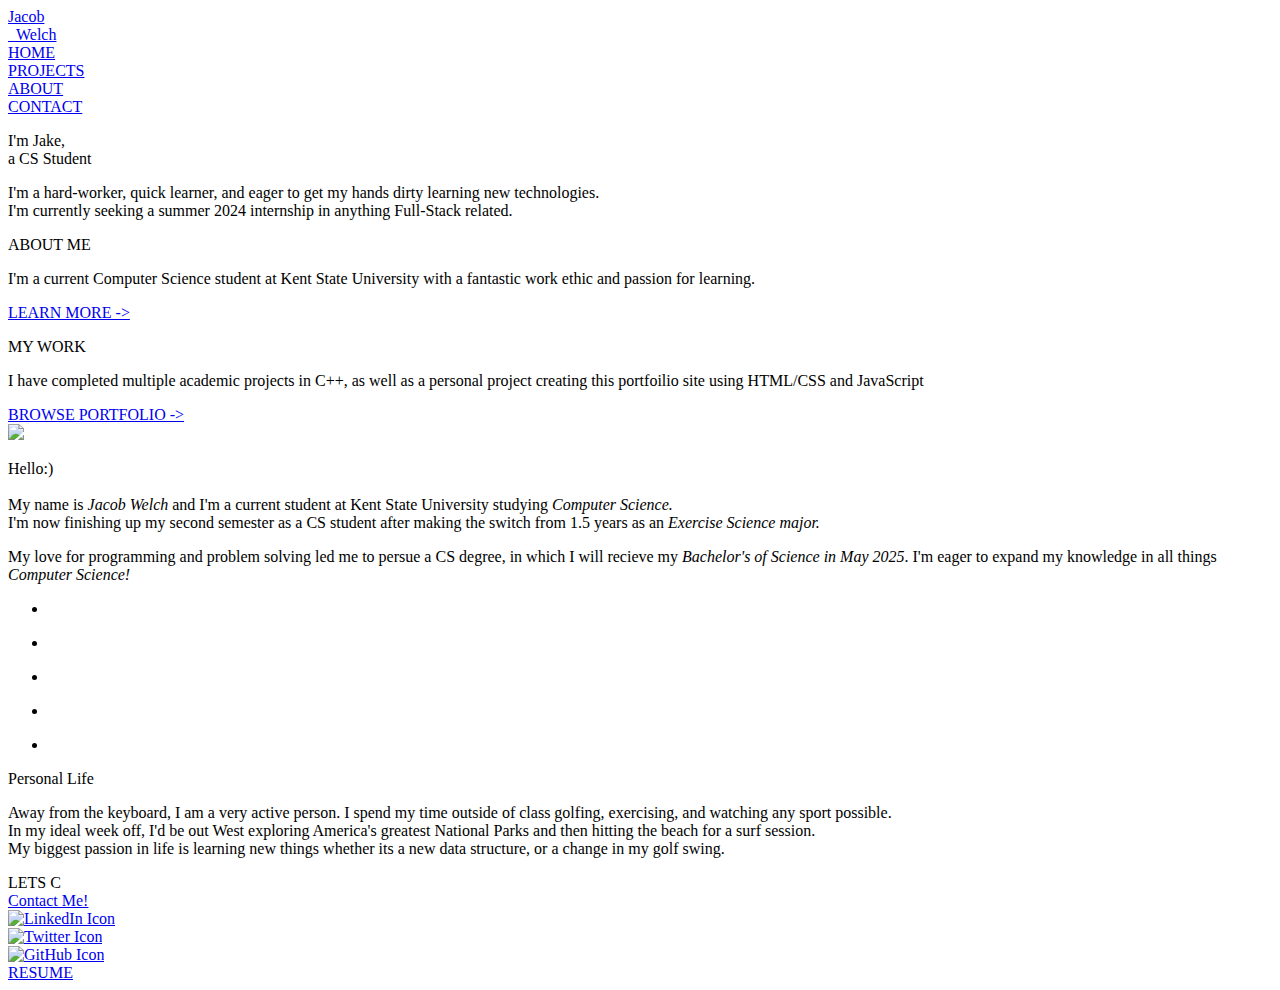
==== about.html @ 4f86125d "adding images" ====
<!DOCTYPE html>
<!--[if lt IE 7]>      <html class="no-js lt-ie9 lt-ie8 lt-ie7"> <![endif]-->
<!--[if IE 7]>         <html class="no-js lt-ie9 lt-ie8"> <![endif]-->
<!--[if IE 8]>         <html class="no-js lt-ie9"> <![endif]-->
<!--[if gt IE 8]>      <html class="no-js"> <!--<![endif]-->
<html lang="en">
    <head>
        <meta charset="utf-8">
        <meta http-equiv="X-UA-Compatible" content="IE=edge">
        <title>Jacob Welch</title>
        <meta name="description" content="">
        <meta name="viewport" content="width=device-width, initial-scale=1">
        <meta name="viewport" content="width=device-width, initial-scale=1.0">
        <link rel="stylesheet" href="index.css">
        <link rel="preconnect" href="https://fonts.googleapis.com">
        <link rel="preconnect" href="https://fonts.gstatic.com" crossorigin>
        <script src="https://code.jquery.com/jquery-3.6.0.min.js"></script>
        
        <script src="https://cdnjs.cloudflare.com/ajax/libs/jquery/2.1.3/jquery.min.js"></script>
        <script src="https://s3-us-west-2.amazonaws.com/s.cdpn.io/16327/gsap-latest-beta.min.js?r=5426"></script>
        <script src="https://s3-us-west-2.amazonaws.com/s.cdpn.io/16327/ScrollTrigger.min.js"></script>
        <script defer src="C:\Users\Jake\OneDrive\Desktop\Projects\portfolioSite\app.js"></script>
        <link href="https://fonts.googleapis.com/css2?family=Montserrat:ital@1&family=Tilt+Prism&display=swap" rel="stylesheet">
    </head>
    <body>
        <!--[if lt IE 7]>
            <p class="browsehappy">You are using an <strong>outdated</strong> browser. Please <a href="#">upgrade your browser</a> to improve your experience.</p>
        <![endif]-->
        <div class="sticky-header">
            <nav>
                <a href="index.html" class="main-page-button">Jacob <br> &nbsp;&nbsp;Welch</a>
                <a href="#" class="menu-icon" onclick="ToggleMenu()">
                    <div class="menu-bar menu-bar1"></div>
                    <div class="menu-bar menu-bar2"></div>
                    <div class="menu-bar menu-bar3"></div>
                </a>
                <div class="menu">
                    <div class="menu-con"><a href="index.html">HOME</a></div>
                    <div class="menu-con"><a href="projects.html">PROJECTS</a></div>  
                    <div class="menu-con"><a href="about.html">ABOUT</a></div> 
                    <div class="menu-con"><a href="contact.html">CONTACT</a></div>
                </div>
            </nav>
        </div>

        <div class="top-left-diagonal-border"></div>
        <div class="bottom-right-diagonal-border"></div>
        
        <div class="about-front-page">
            <div class="left-text-box-container">
                <div class="left-text-box-title hiddenTitle">
                    <p>I'm Jake, <br> a CS Student</p>
                </div>
                <div class="left-text-box-summary hidden">
                    <p>I'm a hard-worker, quick learner, and eager to get my hands dirty learning new technologies. <br> 
                    I'm currently seeking a summer 2024 internship in anything Full-Stack related.</p>
                </div>
            </div>

            <div class="right-text-box-container">
                <div class="about-me-container">
                    <div class="right-text-box-title hiddenTitle">
                        <p>ABOUT ME</p>
                    </div>
                    <div class="right-text-box-summary hidden">
                        <p>I'm a current Computer Science student at Kent State University with a fantastic work ethic and passion for learning.</p>
                    </div>
                    <a href="#" class="learn-more-link underline-effect fade-in">
                        LEARN MORE ->
                    </a>
                </div>

                <div class="about-me-container">
                    <div class="right-text-box-title hiddenTitle">
                        <p>MY WORK</p>
                    </div>
                    <div class="right-text-box-summary hidden">
                        <p>I have completed multiple academic projects in C++, as well as a personal project creating this portfoilio site using HTML/CSS and JavaScript</p>
                    </div>
                    <a href="#" class="learn-more-link underline-effect fade-in">
                        BROWSE PORTFOLIO ->
                    </a>
                </div>
            </div>

        </div>

        <div class="headshot-container">
            <div class="headshot fade-in">
                <img src="https://jakewelch131.github.io/css-image-repo/IMG_5709-removebg.png">
            </div>
        </div>

        <section class="about-summary-container">
            <div class="left-summary-container">
                <div class="left-summary revealUp">
                    <p>
                        Hello:) <br> 
                        <br>
                        My name is <em>Jacob Welch</em> and I'm a current student at Kent State University studying <em>Computer Science.</em><br>
                        I'm now finishing up my second semester as a CS student after making the switch from 1.5 years as an <em>Exercise Science major.</em>
                    </p>
                </div>
            </div>
            <div class="right-summary-container">
                <div class="right-summary revealUp">
                    <p>
                    My love for programming and problem solving led me to persue a CS degree, in which I will recieve my <em>Bachelor's of Science in May 2025</em>. I'm eager to expand my knowledge in all things <em>Computer Science!</em></p>
                </div>
            </div>
        </section>


        <div class="ul-container">
            <ul class="main-nav">
                <li class="item1">
                    <div class="image-wrapper hidden">
                        <div class="bg"></div>
                    </div>
                </li>
                <li class="item2">
                    <div class="image-wrapper hidden">
                        <div class="bg"></div>
                    </div>
                </li>
                <li class="item3">
                    <div class="image-wrapper hidden">
                        <div class="bg"></div>
                    </div>
                </li>
                <li class="item4">
                    <div class="image-wrapper hidden">
                        <div class="bg"></div>
                    </div>
                </li>
                <li class="item5">
                    <div class="image-wrapper hidden">
                        <div class="bg"></div>
                    </div>
                </li>
            </ul>
        </div>

        <section class="personal-summary-container">
            <div class="personal-title hidden">
                <p>
                    Personal Life
                </p>
            </div>
            <div class="personal-summary revealUp">
                <p>
                    Away from the keyboard, I am a very active person. I spend my time outside of class golfing, exercising, and watching any sport possible. <br>
                    In my ideal week off, I'd be out West exploring America's greatest National Parks and then hitting the beach for a surf session.<br>
                    My biggest passion in life is learning new things whether its a new data structure, or a change in my golf swing.
                </p>
            </div>
        </section>

        <section class="footer">
            <div class="footer-container">
                <div class="connect-container">
                    <div class="text-row"></div>
                </div>
                <div class="button" id="button-2">
                    <div id="slide"></div>
                    <a href="contact.html">Contact Me!</a>
                </div>
            </div>
        </section>

        <div class="grid-footer">
            <div class="socials">
                <div class="social-box hidden">
                    <a href="https://www.linkedin.com/in/jacob-welch131/" target="_blank" class="social-link">
                        <img src="C:\Users\Jake\OneDrive\Desktop\Projects\portfolioSite\kisspng-computer-icons-linkedin-5aff0283e54964.1704227815266617639392.png"
                        alt="LinkedIn Icon" class="social-image">
                    </a>
                </div>
                <div class="social-box hidden">
                    <a href="https://twitter.com/JakeWelch131" target="_blank" class="social-link">
                        <img src="C:\Users\Jake\OneDrive\Desktop\Projects\portfolioSite\twitter-x-seeklogo.com-4.svg"
                        alt="Twitter Icon" class="social-image">
                    </a>
                </div>
                <div class="social-box hidden">
                    <a href="https://github.com/JakeWelch131" target="_blank" class="social-link">
                        <img src="C:\Users\Jake\OneDrive\Desktop\Projects\portfolioSite\Github_logo_PNG7.png"
                        alt="GitHub Icon" class="social-image">
                    </a>
                </div>
            </div>
            <div class="resume-container hidden">
                <div class="link-box">
                    <a href="C:\Users\Jake\OneDrive\Desktop\Projects\portfolioSite\Resume.pdf" class="link">
                        <div class="link-text">RESUME</div>
                    </a>
                </div>
            </div>
        </div>
        
        <script defer> 
            var open = false;
    
            function ToggleMenu() {
                var menuCons = document.querySelectorAll('.menu-con');
                var menu = document.querySelector('.menu');
    
                if (open == false) {
                    menu.style.display = 'flex';
                    setTimeout(function () {
                    menu.style.opacity = 1;
                    }, 10);
                    open = true;
                } else {
                    menu.style.opacity = 0;
                    setTimeout(function () {
                    menu.style.display = 'none';
                    }, 500);
                    open = false;
                }
    
                menuCons.forEach(function (menuCon, index) {
                    var pos = open ? 0 : -1 * window.innerHeight - index * 100;
                    menuCon.style.top = pos + 'px';
                });
    }
    
    function Drop() {
        var menuIcon = document.querySelector('.menu-icon');
      menuIcon.classList.toggle('hover');
    
      if (open == false) {
        Drp();
        open = true;
      } else if (open == true) {
        Cls();
        open = false;
      }
    }
    
    
    function Drp() {
        var elements = document.querySelectorAll(".menu-con");
      elements.forEach(function (elem, index) {
        var pos = -1 * window.innerHeight - index * 100;
        var id = setInterval(function () {
          if (pos >= -10) {
            clearInterval(id);
            elem.style.top = 0 + "px";
          } else {
            pos += 10;
            elem.style.top = pos + "px";
          }
        }, 5);
      });
    }
    
    function Cls() {
        var elements = document.querySelectorAll(".menu-con");
      elements.forEach(function (elem, index) {
        var poss = 0;
        var ids = setInterval(function () {
          if (poss <= -1 * window.innerHeight) {
            clearInterval(ids);
            elem.style.top = -1 * window.innerHeight + "px";
          } else {
            poss += -7 - index * 2;
            elem.style.top = poss + "px";
          }
        }, 5);
      });
    }
            </script>
            <script> 
                const text = document.querySelector('.rotate-text p');
                text.innerHTML = text.innerText.split('').map(
                    (char, i) =>
                    `<span style= "transform:rotate(${i * 8.3}deg)"> ${char}</span>`
                ).join('')
            </script>
    
            <script defer>
                gsap.registerPlugin(ScrollTrigger);
    // REVEAL //
                gsap.utils.toArray(".revealUp").forEach(function (elem) {
                ScrollTrigger.create({
                    trigger: elem,
                    start: "top 80%",
                    end: "bottom 20%",
                    markers: true,
                    onEnter: function () {
                    gsap.fromTo(
                        elem,
                        { y: 100, autoAlpha: 0 },
                        {
                        duration: 1.25,
                        y: 0,
                        autoAlpha: 1,
                        ease: "back",
                        overwrite: "auto"
                        }
                    );
                    },
                    onLeave: function () {
                    gsap.fromTo(elem, { autoAlpha: 1 }, { autoAlpha: 0, overwrite: "auto" });
                    },
                    onEnterBack: function () {
                    gsap.fromTo(
                        elem,
                        { y: -100, autoAlpha: 0 },
                        {
                        duration: 1.25,
                        y: 0,
                        autoAlpha: 1,
                        ease: "back",
                        overwrite: "auto"
                        }
                    );
                    },
                    onLeaveBack: function () {
                    gsap.fromTo(elem, { autoAlpha: 1 }, { autoAlpha: 0, overwrite: "auto" });
                    }
                });
                });
            </script>
    
            <script defer>
                var words = ['LETS CONNECT!'],
                    part,
                    i = 0,
                    offset = 0,
                    len = words.length,
                    forwards = true,
                    skip_count = 0,
                    skip_delay = 15,
                    speed = 90;
                var wordflick = function () {
                setInterval(function () {
                    if (forwards) {
                    if (offset >= words[i].length) {
                        ++skip_count;
                        if (skip_count == skip_delay) {
                        forwards = false;
                        skip_count = 0;
                        }
                    }
                    }
                    else {
                    if (offset == 0) {
                        forwards = true;
                        i++;
                        offset = 0;
                        if (i >= len) {
                        i = 0;
                        }
                    }
                    }
                    part = words[i].substr(0, offset);
                    if (skip_count == 0) {
                    if (forwards) {
                        offset++;
                    }
                    else {
                        offset--;
                    }
                    }
                    $('.text-row').text(part);
                },speed);
                };
    
                $(document).ready(function () {
                wordflick();
                });
            </script>
    </body>
</html>
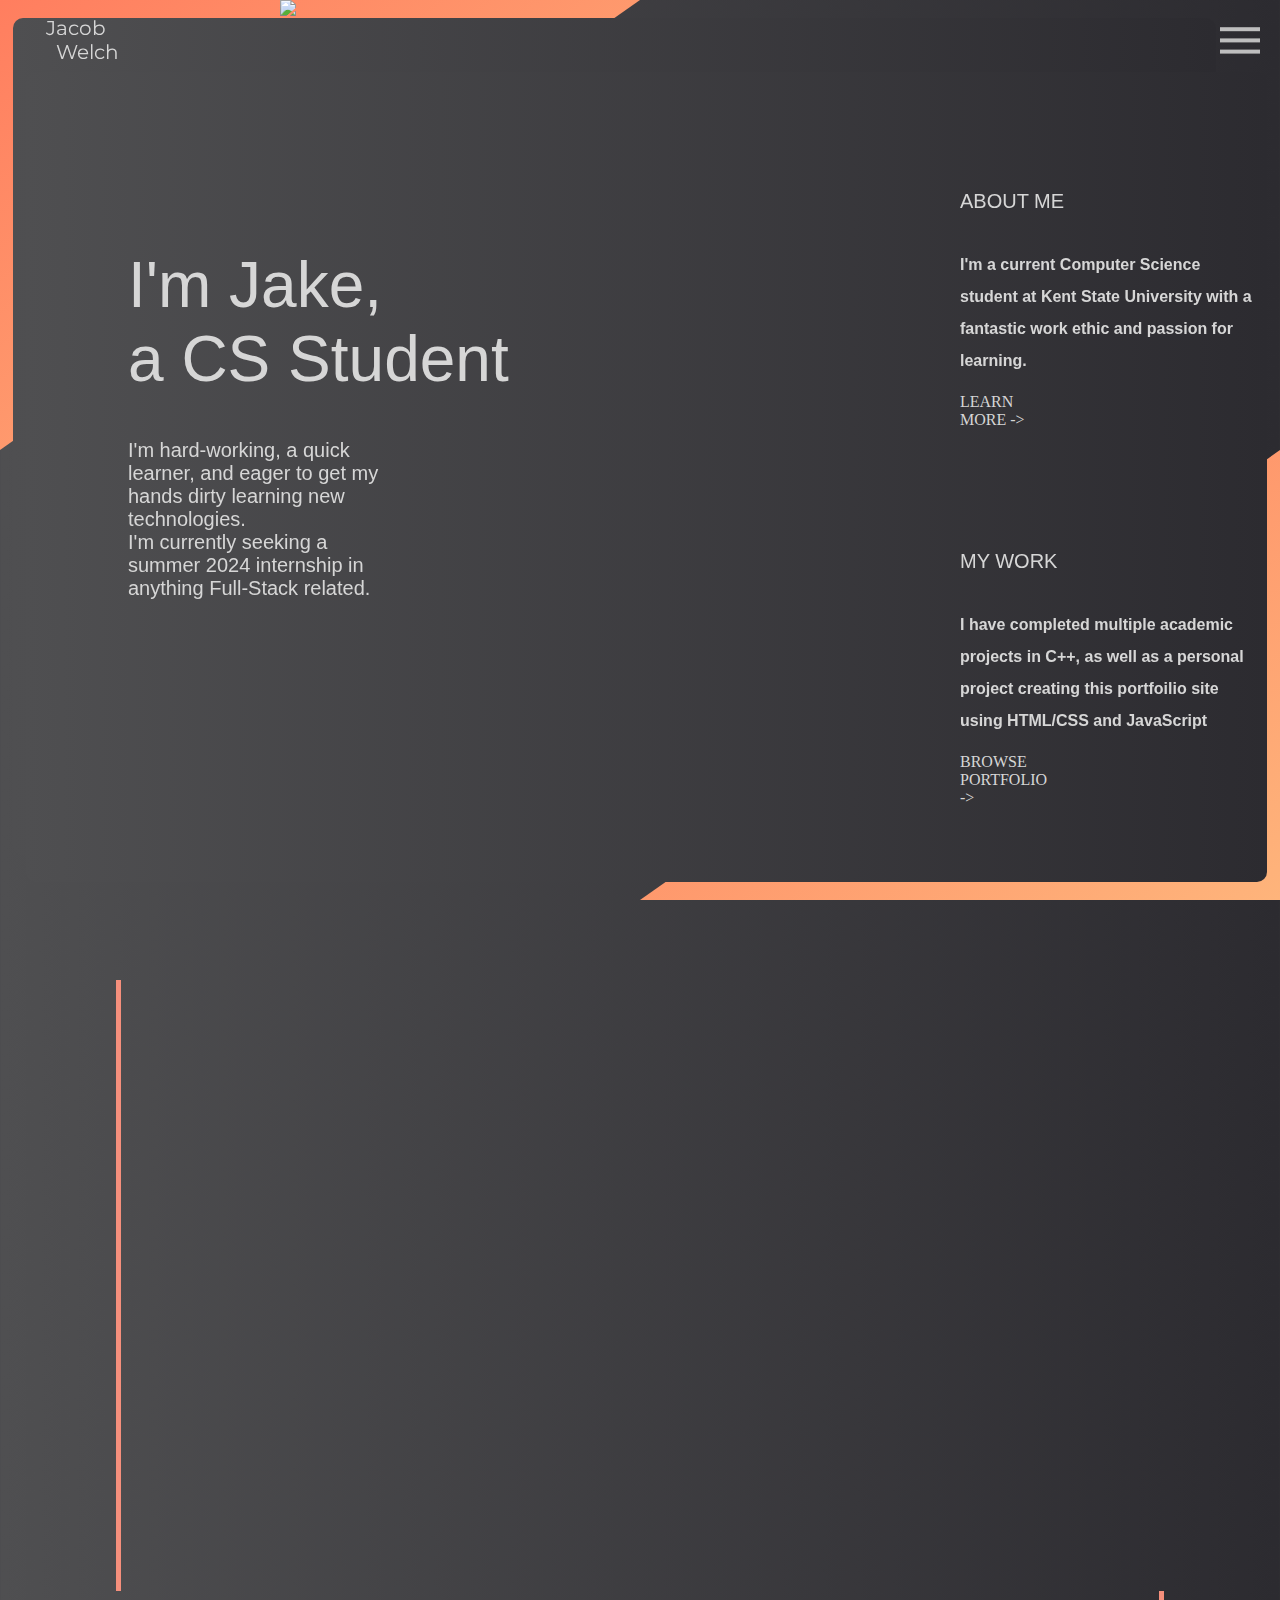
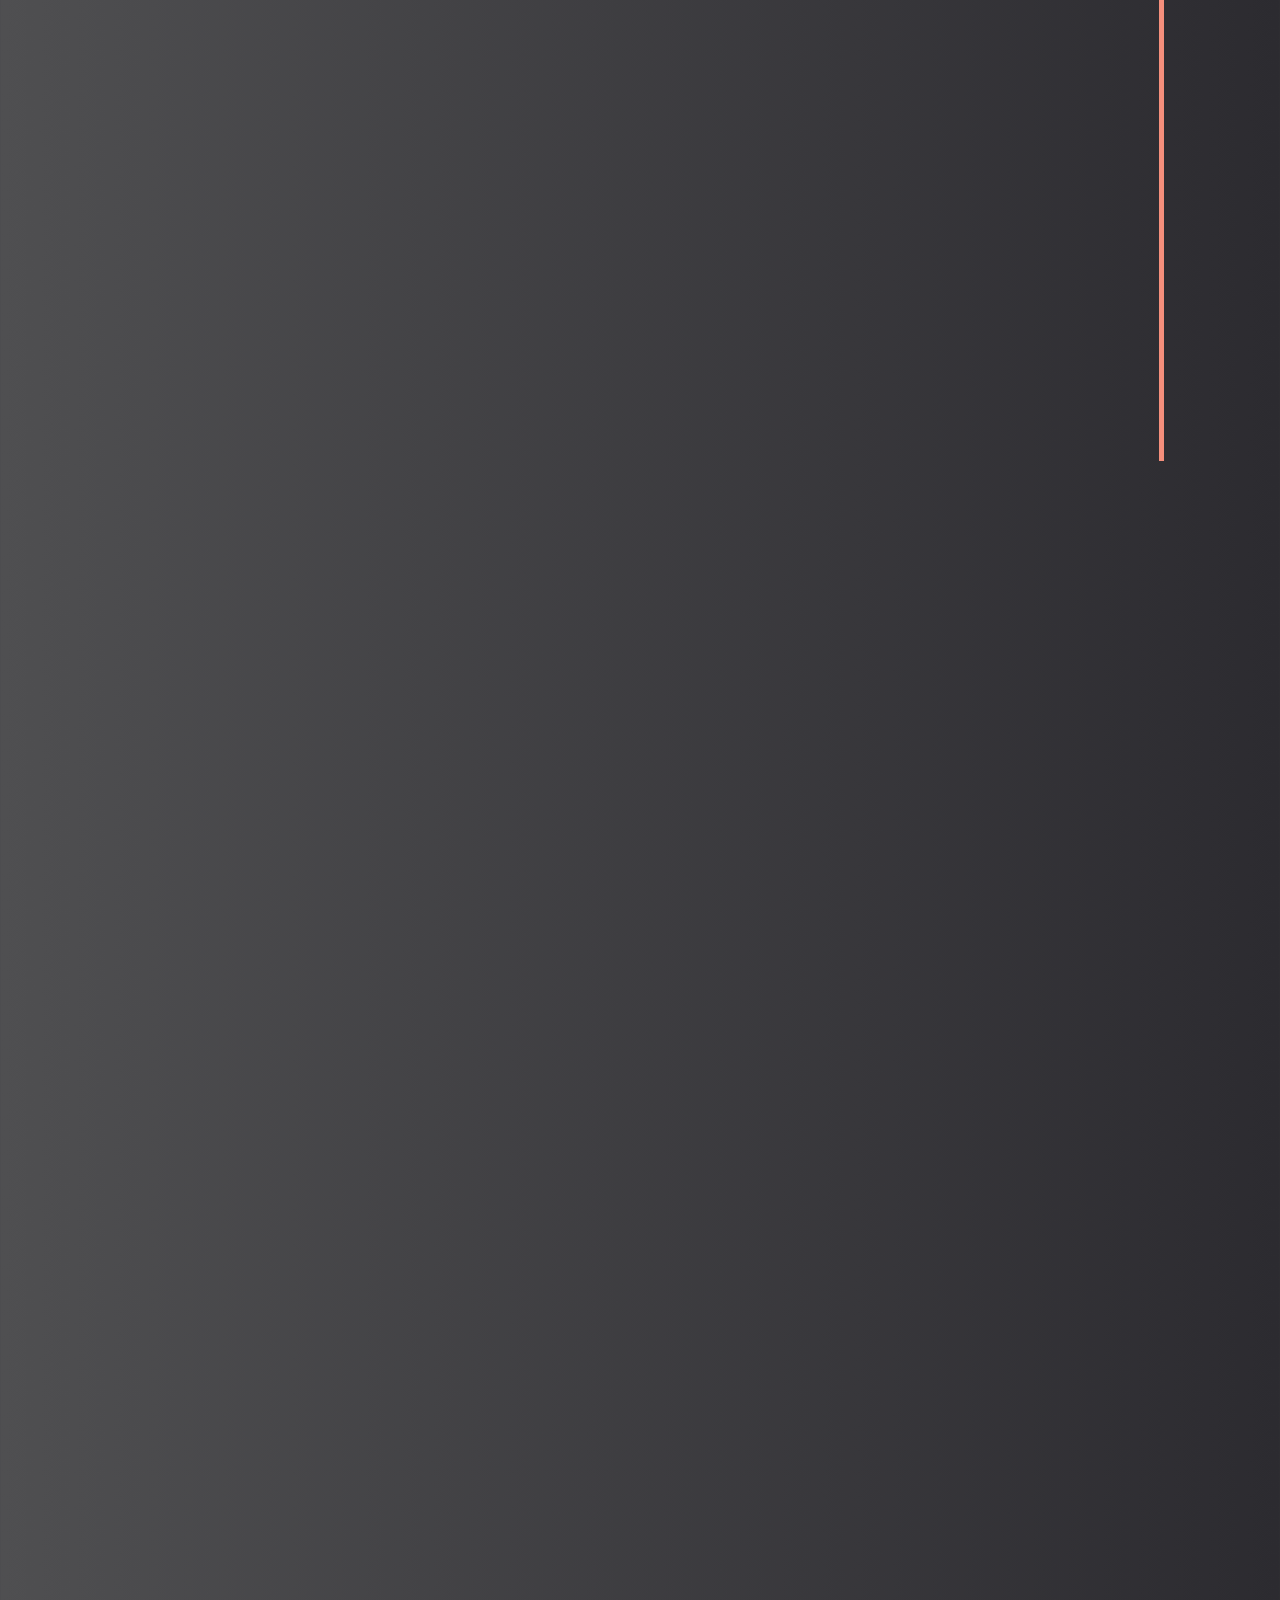
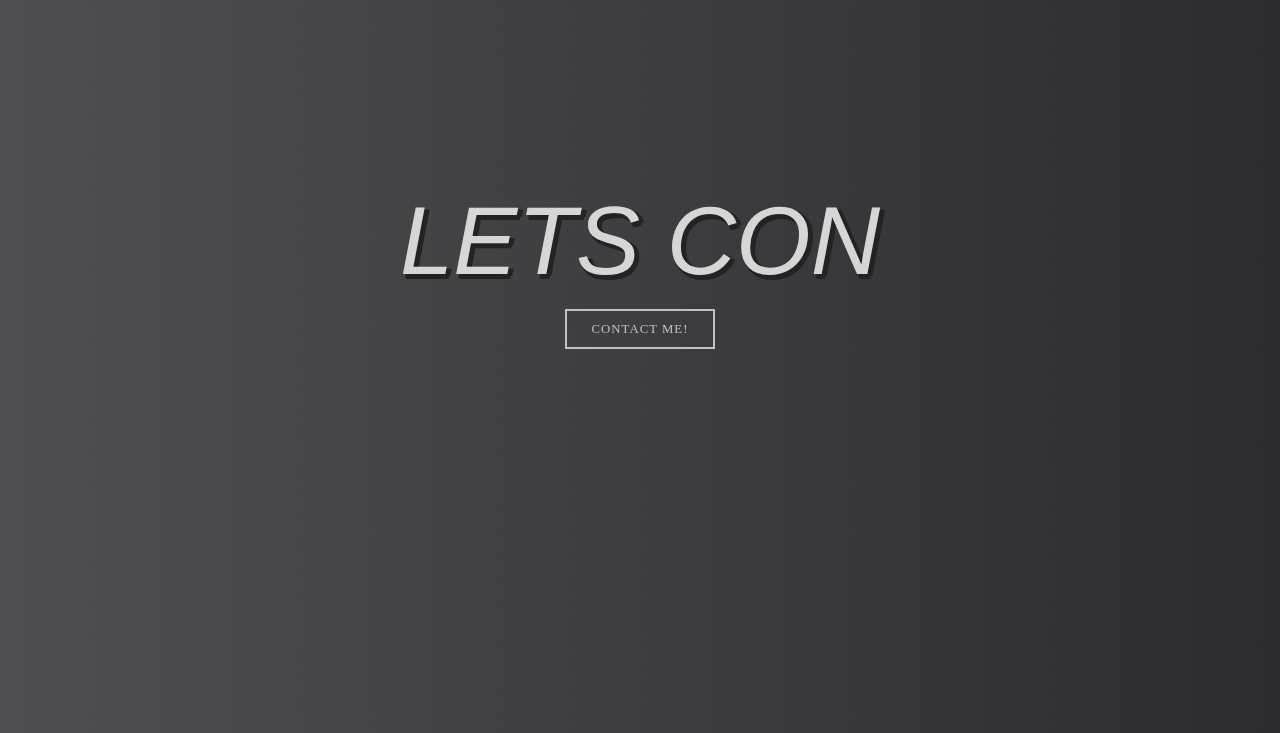
==== commit 5ba843e8: "fixed spacing issues" ====
--- a/about.html
+++ b/about.html
@@ -52,7 +52,7 @@
                     <p>I'm Jake, <br> a CS Student</p>
                 </div>
                 <div class="left-text-box-summary hidden">
-                    <p>I'm a hard-worker, quick learner, and eager to get my hands dirty learning new technologies. <br> 
+                    <p>I'm hard-working, a quick learner, and eager to get my hands dirty learning new technologies. <br> 
                     I'm currently seeking a summer 2024 internship in anything Full-Stack related.</p>
                 </div>
             </div>
@@ -65,7 +65,7 @@
                     <div class="right-text-box-summary hidden">
                         <p>I'm a current Computer Science student at Kent State University with a fantastic work ethic and passion for learning.</p>
                     </div>
-                    <a href="#" class="learn-more-link underline-effect fade-in">
+                    <a href="#learn-more" class="learn-more-link underline-effect fade-in">
                         LEARN MORE ->
                     </a>
                 </div>
@@ -77,7 +77,7 @@
                     <div class="right-text-box-summary hidden">
                         <p>I have completed multiple academic projects in C++, as well as a personal project creating this portfoilio site using HTML/CSS and JavaScript</p>
                     </div>
-                    <a href="#" class="learn-more-link underline-effect fade-in">
+                    <a href="projects.html" class="learn-more-link underline-effect fade-in">
                         BROWSE PORTFOLIO ->
                     </a>
                 </div>
@@ -94,7 +94,7 @@
         <section class="about-summary-container">
             <div class="left-summary-container">
                 <div class="left-summary revealUp">
-                    <p>
+                    <p id="learn-more">
                         Hello:) <br> 
                         <br>
                         My name is <em>Jacob Welch</em> and I'm a current student at Kent State University studying <em>Computer Science.</em><br>
@@ -120,22 +120,49 @@
                 </li>
                 <li class="item2">
                     <div class="image-wrapper hidden">
+                        <div></div>
+                    </div>
+                </li>
+                <li class="item3">
+                    <div class="image-wrapper hidden">
                         <div class="bg"></div>
                     </div>
                 </li>
+                <li class="item4">
+                    <div class="image-wrapper hidden">
+                        <div></div>
+                    </div>
+                </li>
+                <li class="item5">
+                    <div class="image-wrapper hidden">
+                        <div class="bg"></div>
+                    </div>
+                </li>
+            </ul>
+            <ul class="main-nav">
+                <li class="item1">
+                    <div class="image-wrapper hidden">
+                        <div></div>
+                    </div>
+                </li>
+                <li class="item2">
+                    <div class="image-wrapper hidden">
+                        <div class="bg"></div>
+                    </div>
+                </li>
                 <li class="item3">
                     <div class="image-wrapper hidden">
+                        <div></div>
+                    </div>
+                </li>
+                <li class="item4">
+                    <div class="image-wrapper hidden">
                         <div class="bg"></div>
                     </div>
                 </li>
-                <li class="item4">
-                    <div class="image-wrapper hidden">
-                        <div class="bg"></div>
-                    </div>
-                </li>
                 <li class="item5">
                     <div class="image-wrapper hidden">
-                        <div class="bg"></div>
+                        <div></div>
                     </div>
                 </li>
             </ul>
@@ -172,26 +199,26 @@
             <div class="socials">
                 <div class="social-box hidden">
                     <a href="https://www.linkedin.com/in/jacob-welch131/" target="_blank" class="social-link">
-                        <img src="C:\Users\Jake\OneDrive\Desktop\Projects\portfolioSite\kisspng-computer-icons-linkedin-5aff0283e54964.1704227815266617639392.png"
+                        <img src="https://jakewelch131.github.io/css-image-repo/kisspng-computer-icons-linkedin-5aff0283e54964.1704227815266617639392.png"
                         alt="LinkedIn Icon" class="social-image">
                     </a>
                 </div>
                 <div class="social-box hidden">
                     <a href="https://twitter.com/JakeWelch131" target="_blank" class="social-link">
-                        <img src="C:\Users\Jake\OneDrive\Desktop\Projects\portfolioSite\twitter-x-seeklogo.com-4.svg"
+                        <img src="https://jakewelch131.github.io/css-image-repo/twitter-x-seeklogo.com-4.svg"
                         alt="Twitter Icon" class="social-image">
                     </a>
                 </div>
                 <div class="social-box hidden">
                     <a href="https://github.com/JakeWelch131" target="_blank" class="social-link">
-                        <img src="C:\Users\Jake\OneDrive\Desktop\Projects\portfolioSite\Github_logo_PNG7.png"
+                        <img src="https://jakewelch131.github.io/css-image-repo/Github_logo_PNG7.png"
                         alt="GitHub Icon" class="social-image">
                     </a>
                 </div>
             </div>
             <div class="resume-container hidden">
                 <div class="link-box">
-                    <a href="C:\Users\Jake\OneDrive\Desktop\Projects\portfolioSite\Resume.pdf" class="link">
+                    <a href="https://jakewelch131.github.io/css-image-repo/Resume.pdf" target="_blank" class="link">
                         <div class="link-text">RESUME</div>
                     </a>
                 </div>
@@ -372,5 +399,34 @@
                 wordflick();
                 });
             </script>
+            <script>
+                const observer = new IntersectionObserver((entries) => {
+                    entries.forEach((entry) => {
+                        console.log(entry)
+                        if (entry.isIntersecting) {
+                            entry.target.classList.add('show');
+                        } else {
+                            entry.target.classList.remove('show');
+                        }
+                    })
+                })
+
+                const hiddenElements = document.querySelectorAll('.hidden');
+                hiddenElements.forEach((el) => observer.observe(el));
+
+                const titleObserver = new IntersectionObserver((entries) => {
+                    entries.forEach((entry) => {
+                        console.log(entry)
+                        if (entry.isIntersecting) {
+                            entry.target.classList.add('showTitle');
+                        } else {
+                            entry.target.classList.remove('showTitle');
+                        }
+                    })
+                })
+
+                const hiddenTitleElements = document.querySelectorAll('.hiddenTitle');
+                hiddenTitleElements.forEach((el) => titleObserver.observe(el));
+            </script>
     </body>
 </html>--- a/index.css
+++ b/index.css
@@ -0,0 +1,1445 @@
+@font-face {
+    font-family: migra;
+    src:url(Migra-Extralight.ttf);
+}
+@font-face {
+    font-family: dream;
+    src:url(dream\ orphanage\ rg.otf);
+}
+*{
+    box-sizing: border-box;
+}
+body {
+    background: linear-gradient(to right, #4F4F51, #2C2B30);
+    margin: 0;
+    padding: 0;
+    display: grid;
+    align-items: center;
+    min-height: 100vh;
+    width: 100%;
+    overflow-x: hidden;
+}
+.sticky-header {
+    height: 100%;
+    width: 100%;
+    padding: 0 2%;
+    position: sticky;
+    z-index: 3;
+    margin-top: 2em;
+    top: 0;
+}
+
+.menu-icon {
+    width: 50px;
+    height: 50px;
+    position: fixed;
+    top: 0;
+    right: 0;
+    margin: 15px 15px;
+    transform:scale(0.8);
+    padding: 0;
+    cursor: pointer;
+    z-index:20
+}
+
+.menu-bar {
+    width: 50px;
+    height: 5px;
+    background: rgb(190,190,190);
+    position: absolute;
+    transition: all 0.3s;
+}
+
+nav {
+    display: flex;
+    align-items: center;
+    justify-content: space-between;
+}
+
+.menu-bar1 {margin-top: 9px}
+
+.menu-bar2 {margin-top: 23px}
+
+.menu-bar3 {margin-top: 37px}
+
+.menu-icon.hover .menu-bar1 {
+    transform: rotate(45deg) scaleX(0.7);
+    -webkit-transform: rotate(45deg) scaleX(0.7);
+    margin-top: 22px;
+}
+.menu-icon.hover .menu-bar2 {
+    opacity: 0
+}
+.menu-icon.hover .menu-bar3 {
+    transform: rotate(-45deg) scaleX(0.7);
+    -webkit-transform: rotate(-45deg) scaleX(0.7);
+    margin-top: 22px;
+}
+
+.menu-icon:hover div {
+    width: 30px;
+    background: linear-gradient(to right, #F2C4CE, #F58F7C);
+}
+
+.menu {
+    width: 100%;
+    height: 100%;
+    display: flex;
+    flex-wrap: wrap;
+    position: fixed; /* Set the position to fixed */
+    top: 0; /* Position it at the top */
+    left: 0; /* Position it at the left */
+    display: none; /* Initially hide the menu */
+    opacity: 0; /* Initially set opacity to 0 */
+    transition: opacity 0.75s ease-in-out;
+    flex-direction: column;
+    background: linear-gradient(to right, #4F4F51, #2C2B30);
+}
+.menu-con {
+    -webkit-flex-grow: 1;
+    flex-basis: 0;
+    flex-grow: 1;
+    display: -webkit-flex;
+    display: flex;
+    justify-content: space-around;
+    -webkit-justify-content:space-around;
+    position:relative;
+    top:-100%;
+    transition:all 0.5s ease-in-out;
+    font-size: 3em;
+    font-style: italic;
+}
+.menu-con p:before {
+    content: ""; 
+    display: block;
+    position:absolute;
+    top:0;
+    left:0;
+    z-index:1;
+    width:100%;
+    height: 100%;
+    opacity: 1;
+    background: rgba(0,0,0,0);
+    -webkit-transition: all 0.5s;
+    transition: all 0.5s;
+}
+/*.menu-con:hover p:before {
+    background: rgba(0,0,0,0.2);
+    
+}*/
+.menu-con p {
+    height:20px;
+    align-self: center;
+    -webkit-align-self:center;
+    color:#D6D6D6;
+    font-size:25px;
+    z-index:2;
+    cursor:pointer
+}
+
+.menu-con a {
+    height:20px;
+    align-self: center;
+    -webkit-align-self:center;
+    color:#D6D6D6;
+    font-size:25px;
+    z-index:2;
+    cursor:pointer
+}
+
+.menu-con p:hover {
+    text-shadow: 5px 2px #222324, 2px 4px #222324, 3px 5px #222324;
+    transition: text-shadow 0.3s ease;
+    font-size: .75em;
+    transition: font-size 0.3s ease;
+}
+
+.menu-con a:hover {
+    text-shadow: 5px 2px #222324, 2px 4px #222324, 3px 5px #222324;
+    transition: text-shadow 0.3s ease;
+    font-size: .75em;
+    transition: font-size 0.3s ease;
+}
+
+@media screen and (max-width: 600px) {.menu-con {min-width:50%}}
+@media screen and (max-width: 350px) {.menu-con {min-width:100%}}
+
+
+
+.main-page-button {
+    background-color: transparent;
+    border-color: transparent;
+    /*color: transparent;*/
+    font-family: 'Montserrat', sans-serif;
+    font-size: 1.25em;
+    cursor: pointer;
+    color: #D6D6D6;
+    width: 140px;
+    margin: 0 0 0 1em;
+    opacity: 1;
+    transition: opacity 1s ease;
+}
+
+
+
+.main-page-button:hover {
+    color: #F58F7C;
+    transition: color 0.3s ease;
+}
+
+.diagonal-border {
+    position: absolute;
+    top: 0;
+    left: 0;
+    width: 100%;
+    height: 100%;
+    overflow: hidden;
+}
+
+.top-left-diagonal-border::before {
+    content: '';
+    position: absolute;
+    top: 0;
+    left: 0;
+    width: 50%;
+    height: 50%;
+    background: linear-gradient(to bottom right, #ff7e5f, #feb47b); /* Set your gradient colors */
+    clip-path: polygon(0 0, 100% 0, 0 100%);
+    z-index: 0;
+}
+
+.top-left-diagonal-border::after {
+    content: '';
+    position: absolute;
+    top: 2%;
+    left: 1%;
+    bottom: 2%;
+    right: 2%;
+    width: 94%;
+    height: 93%;
+    background: linear-gradient(to right, #4F4F51, #2C2B30); /* Set the background color to match your page background */
+    clip-path: polygon(0 0, 100% 0, 100% 100%, 0 100%);
+    z-index: 0;
+    border-radius: 10px;
+}
+
+.bottom-right-diagonal-border::before {
+    content: '';
+    position: absolute;
+    bottom: 0;
+    right: 0;
+    width: 50%;
+    height: 50%;
+    background: linear-gradient(to bottom right, #ff7e5f, #feb47b); /* Set your gradient colors */
+    clip-path: polygon(100% 0, 0 100%, 100% 100%);
+    z-index: 0;
+}
+
+.bottom-right-diagonal-border::after {
+    content: '';
+    position: absolute;
+    top: 8%;
+    left: 2%;
+    bottom: 8%;
+    right: 2%;
+    width: 97%;
+    height: 90%;
+    background: linear-gradient(to right, #4F4F51, #2C2B30); /* Set the background color to match your page background */
+    clip-path: polygon(0 0, 100% 0, 100% 100%, 0 100%);
+    z-index: 0;
+    border-radius: 10px;
+}
+
+.body-container {
+    display: grid;
+    place-items: center;
+    height: 100vh;
+}
+
+.body-title {
+    position: relative;
+    z-index: 1;
+    line-height: 1;
+    height: 80vh;
+}
+.title-text {
+    font-family: migra, sans-serif;
+    color: #D6D6D6;
+    text-align: center;
+    font-size: 1em;
+    margin-top: 50px;
+}
+
+.title-text2,
+.title-text4 {
+    font-family: dream, sans-serif;
+    color: #D6D6D6;
+    text-align: center;
+    font-size: 8em;
+    margin-top: 0px;
+    margin-bottom: 0px;
+}
+
+.title-text3 {
+    font-family: migra, sans-serif;
+    color: #D6D6D6;
+    text-align: center;
+    font-size: 3em;
+    font-style: italic;
+    margin-top: 0px;
+    line-height: 1;
+    margin-top: 0px;
+    margin-bottom: 0px;
+}
+
+.summary-and-button-container {
+    display: flex;
+    height: 100vh;
+    margin-top: 10%;
+}
+
+.scroll-section {
+    height: 100vh;
+  width: 100%;
+  position: relative;
+  padding: 0;
+  text-align: center;
+  overflow: hidden;
+  display: flex;
+  justify-content: center;
+  align-items: center;
+}
+
+.summary-button {
+    font-family: migra, sans-serif;
+    color: #D6D6D6;
+    position: relative;
+    z-index: 1;
+    display: flex;
+    width: 50%;
+    align-items: center;
+} 
+
+.circle-container {
+    display: flex;
+    position: relative;
+    width: 50%;
+    align-items: center;
+}
+
+.gsap-marker-end,
+.gsap-marker-start,
+.gsap-marker-scroller-end,
+.gsap-marker-scroller-start
+ {
+    display:none !important;
+}
+
+.revealUp {
+    opacity: 0;
+  visibility: hidden;
+}
+
+.summary {
+    text-align: left;
+    font-size: 2.5em;
+    width: 100%;
+    font-family: migra, sans-serrif;
+    color:#D6D6D6;
+    margin-left:20%;
+}
+
+.summary::before {
+    content: '';
+  width: 5px;
+  height: 100%;
+  background-color:#F58F7C; /* Adjust the color as needed */
+  position: absolute;
+  top: 0;
+  left: 0;
+  bottom: 0;
+    margin-left: -3%;
+}
+
+
+.left-text-box-container {
+    width: 50%;
+    display:flex;
+    flex-direction: column;
+    justify-content: center;
+}
+
+.right-text-box-container {
+    width: 50%;
+    display:flex;
+    flex-direction: column;
+    justify-content: center;
+}
+
+.image-container img{
+    width: 100%;
+    height: 100%;
+    object-fit: contain;
+    
+    margin-right: 10%;
+}
+
+.img-fit {
+    overflow: hidden;
+}
+
+.circular-container {
+    position: relative;
+    width: 100%;
+    height: 265px;
+    border-radius: 50%;
+    display: flex;
+    justify-content: center;
+    align-items: center;
+    z-index: 1;
+    box-sizing: border-box;
+}
+
+.rotate-text {
+    width: 100%;
+    height: 100%;
+    position: absolute;
+    animation: anim 10s linear infinite;
+    color: #D6D6D6;
+    font-family: migra, sans-serif;
+}
+
+.rotate-text:hover {
+    color: #feb47b;
+    transition: color 0.3s ease;
+    cursor: pointer;
+}
+
+@keyframes anim {
+    0%{
+        transform: rotate(0deg);
+    }
+    100%{
+        transform: rotate(360deg);
+    }
+}
+
+.rotate-text span{
+    position: absolute;
+    left: 50%;
+    font-size: 1.2em;
+    transform-origin: 0 125px;
+}
+
+.push-me-text {
+    font-family: migra, sans-serif;
+    color: #D6D6D6;
+    position: relative;
+    z-index: 1;
+    text-align: center;
+    font-size: 3em;
+    justify-content: center;
+    display: flex;
+}
+
+.push-me-button a {
+    text-align: center;
+}
+
+.push-me-text:hover {
+    color:#F58F7C;
+    transition: color 0.3s ease;
+    cursor: pointer;
+}
+
+.rectangle {
+    height: 370px;
+    z-index: 1;
+    background-color: #feb47b;
+    width: 5px;
+    position: relative;
+    right: 77%;
+    margin-top: 5.5%;
+}
+
+.programs-container,
+.skills-section {
+    flex-direction: row;
+    justify-content: center;
+    align-items: flex-start;
+    display: flex;
+    margin-bottom: 100px;
+}
+
+.text-container1 {
+    width: 100%;
+    justify-content: center;
+    align-items: center;
+    margin-bottom: 15px;
+    font-family: dream, sans-serif;
+    display: flex;
+    margin-top: 100px;
+}
+
+.text-block1,
+.text-block2 {
+    text-align: center;
+    letter-spacing: .2px;
+    font-size: 1.2em;
+    color:#D6D6D6;
+}
+
+.skills-container {
+    flex-wrap: wrap;
+    align-content: center;
+    justify-content: center;
+    align-items: baseline;
+    font-size: 24px;
+    display: flex;
+    margin-left: 15%;
+    margin-right: 15%
+
+}
+
+.text-pill {
+    color:#D6D6D6;
+    border: 1px solid #4F4F51;
+    border-radius: 200px;
+    margin: 8px;
+    padding: 9px 35px;
+    font-family: migra, sans-serif;
+    font-weight: 400;
+}
+
+.text-pill:hover {
+    color:#F2C4CE;
+    border: 2px solid #F58F7C ;
+    transition: color 0.3s ease;
+}
+
+.personal-skills-container {
+    margin-top: 350px;
+}
+
+.skills-section {
+    height: 30vh;
+    flex-direction: row;
+    justify-content: center;
+    align-items: flex-start;
+    display: flex;
+    margin-bottom: 15%;
+}
+
+.text-block2 {
+    font-size: 1em;
+}
+
+.awards-container {
+    justify-content: center;
+    align-items: center;
+    padding: 0 5vw;
+    display: flex;
+}
+
+.title-grid {
+    grid-row-gap: 16px;
+    grid-column-gap: 16px;
+    grid-template-rows: auto auto;
+    grid-template-columns: 1fr 1fr;
+    grid-auto-columns: 1fr;
+    display: grid;
+    width: 100%;
+    margin-left: 5%
+}
+
+h4 {
+    font-family: dream sans-serif;
+    margin-top: 10px;
+    font-size: 18px;
+    line-height: 24px;
+    color:#D6D6D6;
+}
+
+.link-column {
+    max-width: 100%;
+    display:inline-block;
+    border-bottom: 1px #1313d1;
+    color: white;
+    position: relative;
+    overflow: hidden;
+    width: 100%;
+    padding-top: 0.5vw;
+    padding-bottom: 0.5vw;
+    margin-bottom: 0;
+    padding: 4vw 20px;
+    z-index: 1;
+}
+
+.grid-text {
+    grid-column-gap: 4vw;
+    grid-row-gap: 8vw;
+    color: white;
+    grid-template-rows: auto;
+    grid-template-columns: 5vw 34vw 17.5vw 1.5fr;
+    grid-auto-flow: row;
+    align-items: center;
+    justify-items: start;
+    display: grid;
+}
+
+.grid-text1 {
+    color:#D6D6D6;
+    font-size: 17px;
+    font-family: migra, sans-serif;
+}
+
+.grid-text2 {
+    color:#D6D6D6;
+    font-family: migra, sans-serif;
+    font-size: 40px;
+}
+
+.grid-text3 {
+    color:#D6D6D6;
+    font-family: dream, sans-serif;
+    font-size: 14px;
+    letter-spacing: .3px;
+    font-weight: 500px;
+}
+
+.column-underline-wrap {
+    height: 1px;
+    background-color: #F58F7C;
+    position: absolute;
+    top: auto;
+    bottom: 0%;
+    left: 0%;
+    right: 0%;
+}
+
+.column-underline {
+    height: 1px;
+    position: absolute;
+    top: auto;
+    bottom: 0%;
+    left: 0%;
+    right: 0%;
+    overflow: hidden;
+}
+
+.underline {
+    width: 100%;
+    height: 0.5px;
+    font-size: 1em;
+    position: absolute;
+    top: auto;
+    bottom: 0%;
+    left: 0%;
+    right: 0%;
+}
+
+.underline-effect {
+    
+    padding-bottom: 1rem;
+    position: relative;
+}
+
+.underline-effect::before {
+    content: "";
+    position: absolute;
+    left: 0;
+    bottom: 0;
+    width:0;
+    height: 2px;
+    background-color: #F58F7C;
+    background-image: linear-gradient(to right, #F2C4CE, #F58F7C);
+    transition: width 0.33s ease-out;
+}
+
+.underline-effect:hover::before {
+    width: 100%;
+    left: 0;
+    right: auto;
+}
+
+.footer {
+    
+    justify-content: center;
+    align-items: center;
+    padding-top: 25%;
+    padding-bottom: 10%;
+    display: flex;
+}
+
+.footer-container {
+    z-index: 10;
+    width: 100%;
+    max-width: 1600px;
+    flex-flow: wrap;
+    justify-content: center;
+    display: flex;
+    position: relative;
+    overflow: visible;
+    flex-direction: column;
+    align-items: center;
+}
+
+.connect-container {
+
+    z-index: 1;
+    position: relative;
+    overflow: visible;
+    perspective: 40em;
+    perspective-origin: 50% 0;
+    line-height: 1;
+}
+
+.text-row {
+    
+    width: 100%;
+    justify-content: center;
+    font-family: migra, sans-serif;
+    display: flex;
+    font-size: 6em;
+    font-style: italic;
+    color: #D6D6D6;
+    width: 100%;
+    font-weight: 200;
+    text-shadow: 5px 2px #222324, 2px 4px #222324, 3px 5px #222324;
+}
+
+.button {
+    display: inline-flex;
+  height: 40px;
+  width: 150px;
+  border: 2px solid #BFC0C0;
+  margin: 20px 20px 20px 20px;
+  color: #BFC0C0;
+  text-transform: uppercase;
+  text-decoration: none;
+  font-size: .8em;
+  letter-spacing: 1.5px;
+  align-items: center;
+  justify-content: center;
+  overflow: hidden;
+}
+
+.button a {
+    color: #BFC0C0;
+  text-decoration: none;
+  letter-spacing: 1px;
+}
+
+#button-2 {
+    position: relative;
+    overflow: hidden;
+    cursor: pointer;
+  }
+  
+  #button-2 a {
+    position: relative;
+    transition: all .35s ease-Out;
+  }
+  
+  #slide {
+    width: 100%;
+    height: 100%;
+    left: -200px;
+    background: #BFC0C0;
+    position: absolute;
+    transition: all .35s ease-Out;
+    bottom: 0;
+  }
+  
+  #button-2:hover #slide {
+    left: 0;
+  }
+  
+  #button-2:hover a {
+    color: #2D3142;
+  }
+
+.contact-button:hover {
+    background-color:linear-gradient(to right, #4F4F51, #2C2B30);;
+    color:#F58F7C;
+    transition: color 0.3s ease;
+}
+
+.grid-footer {
+    grid-row-gap: 16px;
+    grid-column-gap: 16px;
+    grid-template-rows: auto auto;
+    grid-template-columns: 1fr 1fr;
+    grid-auto-columns: 1fr;
+    display: grid;
+    width: 100%;
+    grid-column-gap: 10vw;
+    grid-row-gap: 0vw;
+    letter-spacing: 0;
+    text-transform: uppercase;
+    grid-template-rows: auto;
+    align-items: stretch;
+    justify-items: center;
+    padding: 2vw 7vw 0 3vw;
+    font-size: .75em;
+    font-weight: 400;
+    position: relative;
+}
+
+.socials {
+    align-items: center;
+    display: flex;
+    justify-content: center;
+    margin-right: 0;
+    padding-left: 0;
+}
+
+.social-box {
+    margin-right: 14px;
+}
+
+.social-link {
+    width: 72px;
+    background-color: transparent;
+    border-radius: 50%;
+    transition: opacity .575s cubic-bezier(.404, .001, .25, 1);
+    max-width: 100%;
+    display: inline-block;
+    cursor: pointer;
+}
+
+.social-link:hover {
+    background-color:#ff7e5f;
+}
+
+.social-image {
+    width: 100%;
+    height: 100%;
+    object-fit: cover;
+
+    height: 72px;
+    background-color: transparent;
+    border-radius: 50%;
+    transition: opacity .575s cubic-bezier(.404, .001, .25, 1);
+    max-width: 100%;
+    display: inline-block;
+    cursor: pointer;
+}
+
+img {
+    vertical-align: middle;
+    display: inline-block;
+    border: 0;
+    overflow-clip-margin: content-box;
+    overflow: clip;
+}
+
+.resume-container {
+    width: 100%;
+    text-align: center;
+    flex-direction: column;
+    justify-content: center;
+    align-items: center;
+    padding-bottom: 0;
+    display: flex;
+    position: relative;
+    border-bottom:#F58F7C
+
+}
+
+.link-box {
+    font-family: dream, sans-serif;
+
+    text-decoration: none;
+    position: relative;
+    overflow: hidden;
+    max-width: 100%;
+    display: inline-block;
+}
+
+.link-text {
+    color:#D6D6D6;
+    margin-top: 2px;
+    font-family: dream, sans-serif;
+    font-size: 2em;
+    line-height: 1;
+    text-decoration: none;
+}
+
+.link-text:hover {
+    text-shadow: 5px 2px #222324, 2px 4px #222324, 3px 5px #222324;
+}
+
+a {
+    text-decoration: none;
+    outline: none;
+}
+
+.hidden {
+    opacity: 0;
+    filter: blur(5px);
+    transform: translateX(-100%);
+    transition: all 1s;
+}
+
+.show {
+    opacity: 1;
+    filter: blur(0);
+    transform: translateX(0);
+}
+
+.hiddenTitle{
+    opacity: 0;
+    filter: blur(5px);
+    transform: translateY(-100%);
+    transition: all 1s;
+}
+
+.showTitle {
+    opacity: 1;
+    filter: blur(0);
+    transform: translateY(0);
+}
+
+.logo:nth-child(2) {
+    transition-delay: 200ms;
+}
+
+.logo:nth-child(3) {
+    transition-delay: 400ms;
+}
+
+section {
+    display: grid;
+    place-items: center;
+    align-content: center;
+    min-height: 100vh;
+}
+
+.logos {
+    display: flex;
+    transform: scale(0.5,0.5);
+    margin-top: -1px;
+    justify-content: center;
+    flex-direction: row;
+    bottom: 500px;
+}
+
+.shrink {
+    transform: scale(0.5, 0.5);
+}
+
+.shrink-extra {
+    transform: scale(0.25, 0.25);
+}
+
+.logo {
+    margin: 10px;
+}
+
+.project-section {
+    top: 100%;
+}
+
+.project-container {
+    display: grid;
+    align-items:start;
+    color:#D6D6D6;
+    font-family: migra, sans-serrif;
+    z-index: 1;
+    margin-top: 40%;
+}
+
+.project-title a{
+    font-size: 4em;
+    text-decoration: none;
+    color:#D6D6D6;
+    font-family: dream, sans-serif;
+    letter-spacing: .2px;
+    text-align: center;
+    width: 50%;
+}
+
+.project-title {
+    text-align: center;
+}
+
+.project-list{
+    display: grid;
+    text-align: center;
+    margin-bottom: -1px;
+    list-style-position: inside;
+    list-style-type: none;
+}
+
+.font-change1 {
+    font-size: 10em;
+}
+
+.font-change2 {
+    font-size: 4em;
+}
+
+.project-desc {
+    font-size: 1.5em;
+    font-family: migra, sans-serrif;
+    color:#D6D6D6;
+    
+}
+
+.extra-top {
+    margin-top: 33%;
+}
+
+.italic {
+    font-style: italic;
+}
+
+.project-summary-container {
+    margin-bottom: -150px;
+}
+
+.less-margin {
+    margin-bottom: -100px;
+}
+
+.less-margin-top {
+    margin-top: -20%;
+}
+
+.logo-margin-top {
+    margin-top: -10%;
+}
+
+.about-summary-container {
+    display: flex;
+    justify-content: center;
+    flex-direction: column;
+    z-index: 1;
+}
+
+.left-summary-container {
+    margin-right: 60%;
+    margin-left: 10%;
+    position: relative;
+}
+
+.left-summary-container::before {
+    content: '';
+  width: 5px;
+  height: 100%;
+  background-color:#F58F7C; 
+  position: absolute;
+  top: 0;
+  left: 0;
+  bottom: 0;
+    margin-left: -3%;
+}
+
+.right-summary-container::after {
+    content: '';
+  width: 5px;
+  height: 100%;
+  background-color:#F58F7C; 
+  position: absolute;
+  top: 0;
+  right: 0;
+  bottom: 0;
+  margin-right: -3%;
+}
+
+.left-summary {
+    font-size: 2.5em;
+    color:#D6D6D6;
+    font-family: migra, sans-serrif;
+    font-weight: 500;
+}
+
+.left-summary p {
+    margin-block-start: 0em;
+    margin-block-end: 0em;
+}
+
+.right-summary p {
+    margin-block-start: 0em;
+    margin-block-end: 0em;
+}
+
+.right-summary-container {
+    margin-left: 60%;
+    margin-right: 10%;
+    position: relative;
+}
+
+.right-summary {
+    font-size: 2.5em;
+    color:#D6D6D6;
+    font-family: migra, sans-serrif;
+}
+
+.headshot-container {
+    position: absolute;
+    top: 50%;
+    left: 50%;
+    transform: translate(-50%, -50%);
+    width: 80vh;
+    height: 100vh;
+    overflow: hidden; /* Ensure the image doesn't overflow the container */
+}
+
+.headshot {
+    position: relative;
+    width: 100%;
+    height: 100%;
+    overflow: hidden; /* Ensure the image doesn't overflow the container */
+}
+
+.headshot img {
+    width: 100%;
+    height: auto; /* Maintain the image's aspect ratio */
+    display: block; /* Remove extra space beneath the image */
+}
+
+.grid {
+    width: 100%;
+    max-width: 60rem;
+    margin-left: auto;
+    margin-right: auto;
+  
+    display: flex;
+    -webkit-box-orient: horizontal;
+    -webkit-box-direction: normal;
+    flex-direction: row;
+    flex-wrap: wrap;
+  }
+  
+  
+
+  .main-nav {
+    list-style: none;
+    padding: 0;
+    margin: 0;
+    display: flex;
+  }
+  
+  .main-nav li {
+    width: 250px;
+    height: 250px;
+    margin: 0;
+    position: relative;
+    transform: rotate(45deg);
+    transition: 0.5s;
+    overflow: hidden;
+    opacity: 0.5;
+  }
+  
+  .main-nav li:hover {
+    opacity: 1;
+    
+  }
+  
+  .main-nav li.item1 {
+    top: 0;
+    left: 0;
+    
+  }
+  
+  .main-nav li.item2 {
+    bottom: 0;
+    
+  }
+  
+  .main-nav li.item3 {
+    top: 0;
+    
+  }
+  
+  .main-nav li.item4 {
+    bottom: 0;
+    
+  }
+  
+  .main-nav li.item5 {
+    top: 0;
+    
+  }
+  
+  .main-nav li .image-wrapper {
+    width: 100%;
+    height: 100%;
+    transform: rotate(-45deg); /* Counter-rotate the wrapper */
+}
+
+
+  .main-nav li .bg {
+    width: 100%; /* Adjust the width and height */
+    height: 100%;
+    object-fit: cover;
+    box-shadow: 2px 2px 5px rgba(0, 0, 0, 0.5);
+    transition: transform 0.3s ease;
+  }
+
+  .main-nav li:hover .bg {
+    transform: scale(1.1); /* Zoom in on hover */
+    box-shadow: 4px 4px 10px rgba(0, 0, 0, 0.7);
+  }
+  
+  .main-nav li.item1 .bg {
+    background: url(https://cdn-7.nikon-cdn.com/Images/Learn-Explore/Photography-Techniques/2012/Astrophotography-pinpoint-stars/Media/Pete-Saloutos_DSC1308.jpg);
+    background-size: cover;
+    background-position: center;
+  }
+  
+  .main-nav li.item2 .bg {
+    background: url(https://images.unsplash.com/photo-1515937350506-3e7b51a95339?w=650&fm=jpg);
+    background-size: cover;
+    background-position: center;
+  }
+  
+  .main-nav li.item3 .bg {
+    background: url(https://images.unsplash.com/photo-1469975692758-66d107a536cb?w=650&fm=jpg);
+    background-size: cover;
+    background-position: center;
+  }
+  
+  .main-nav li.item4 .bg {
+    background: url(https://img1.10bestmedia.com/Images/Photos/331246/Arches_55_660x440.jpg);
+    background-size: cover;
+    background-position: center;
+  }
+  
+  .main-nav li.item5 .bg {
+    background: url(https://images.squarespace-cdn.com/content/v1/6386355cefa1aa7a84f4a956/1669940508670-0GGEHGV0E9SWPLI0JFSM/image-asset.jpeg);
+    background-size: cover;
+    background-position: center;
+  }
+
+  .ul-container {
+    display: flex;
+    justify-content: center;
+    align-items: center;
+    height: 60vh; /* Set the height as needed */
+    flex-direction: column;
+}
+
+.personal-summary-container {
+    display: grid;
+    place-items: center;
+    align-content: center;
+    min-height: 30vh;
+    margin-top: 5%;
+}
+
+.personal-summary {
+    font-family: migra, sans-seriff;
+    font-size: 1.5em;
+    text-align: center;
+    color:#D6D6D6
+}
+
+.personal-title {
+    font-family: dream, sans-serif;
+    font-size: 2em;
+    color:#D6D6D6;
+
+}
+
+.margin-shrink {
+    margin-top: 10%;
+}
+
+.left-text-box-container {
+    display: flex;
+    flex-direction: column;
+    align-items: start;
+    justify-content: center;
+    height: 100vh;
+    z-index: 1;
+    margin-bottom:20%;
+    width:50%;
+    padding-left:10%;
+}
+
+.left-text-box-title {
+    font-family: migra, sans-serif;
+    font-size: 4em;
+    color:#D6D6D6;
+    margin-bottom: -10%;
+    margin-right: 17%;
+}
+
+.left-text-box-summary {
+    font-family: migra, sans-serif;
+    font-size: 1.25em;
+    color:#D6D6D6;
+    overflow: hidden; /* Hide content that overflows the box */
+    white-space: normal;
+    width: 50%;
+    margin-top: 2%;
+}
+
+.fade-in {
+    animation: fadeInAnimation ease 3s;
+    animation-iteration-count: 1;
+    animation-fill-mode: forwards;
+}
+@keyframes fadeInAnimation {
+    0% {
+        opacity: 0;
+    }
+    100% {
+        opacity: 1;
+    }
+}
+
+.about-front-page {
+    display: flex;
+    flex-direction: row;
+    align-items: center;
+    justify-content: center;
+    height: 100vh;
+    z-index: 1;
+}
+
+.right-text-box-container {
+    display: flex;
+    flex-direction:column;
+    align-items: center;
+    justify-content: center;
+    height: 80vh;
+    z-index: 1;
+    width: 50%;
+    padding: 0 2%;
+}
+
+.about-me-container {
+    height: 50%;
+    color: #D6D6D6;
+    width: 50%;
+    display: flex;
+    flex-direction: column;
+    margin-left: 50%;
+}
+
+.right-text-box-title {
+    font-family: dream, sans-serif;
+    font-size: 1.25em;
+}
+.right-text-box-summary {
+    font-family: migra, sans-serif;
+    font-size: 1em;
+    line-height: 2;
+    font-weight: 550;
+    
+}
+
+.about-me-container a {
+    font-family: dream, sans-serrif;
+    cursor: pointer;
+    text-decoration: none;
+    color:#D6D6D6;
+    width: 30%;
+}
+
+.less-margin-bottom {
+    margin-bottom: -30%;
+}
+
+.contact-front-page {
+    display: flex;
+    flex-direction: column;
+    align-items: center;
+    justify-content: center;
+    height: 100vh;
+    z-index: 1;
+    width: 100%;
+}
+
+.left-connect-text-box-container {
+    display: flex;
+    flex-direction: column;
+    align-items: center;
+    justify-content: center;
+    height: 50%;
+    z-index: 1;
+    width:100%;
+
+}
+
+.left-contact-text-box1 {
+    font-family: migra, sans-serif;
+    font-size: 8em;
+    color:#D6D6D6;
+    font-style: italic;
+    height:50%;
+    font-weight: 200;
+    text-shadow: 5px 2px #222324, 2px 4px #222324, 3px 5px #222324;
+}
+
+.left-contact-text-box2 {
+    font-family: migra, sans-serif;
+    font-size: 6em;
+    color:#D6D6D6;
+    height:50%;
+    font-weight: 200;
+    text-shadow: 5px 2px #222324, 2px 4px #222324, 3px 5px #222324;
+}
+
+.right-contact-text-box-container {
+    height: 80vh;
+    z-index: 1;
+    width: 80%;
+    display: grid;
+    justify-content: center;
+    align-items: center;
+}
+
+.contact-container {
+    font-family: migra, sans-serif;
+    color:#D6D6D6;
+    margin-right:10%;
+    margin-bottom:3%;
+}
+
+.contact-container2 {
+    font-family: migra, sans-serif;
+    color:#D6D6D6;
+    margin-left: 10%;
+    margin-bottom:3%;
+}
+
+.contact-title {
+    font-size: 3em;
+    text-align: center;
+
+}
+
+.contact-title2 {
+    font-size: 3em;
+    text-align: center;
+}
+
+.contact-me-container {
+    height: 50%;
+    color: #D6D6D6;
+    width: 100%;
+    display: flex;
+    flex-direction: row;
+    align-items: center;
+}
+
+.email a{
+    font-size: 2em;
+    font-family: migra, sans-serrif;
+    color:#D6D6D6;
+    text-decoration: none;
+    color: inherit;
+}
+
+.email {
+    flex-direction: column;
+    align-items: center;
+    display: flex;
+    height: 72px;
+    justify-content: center;
+}